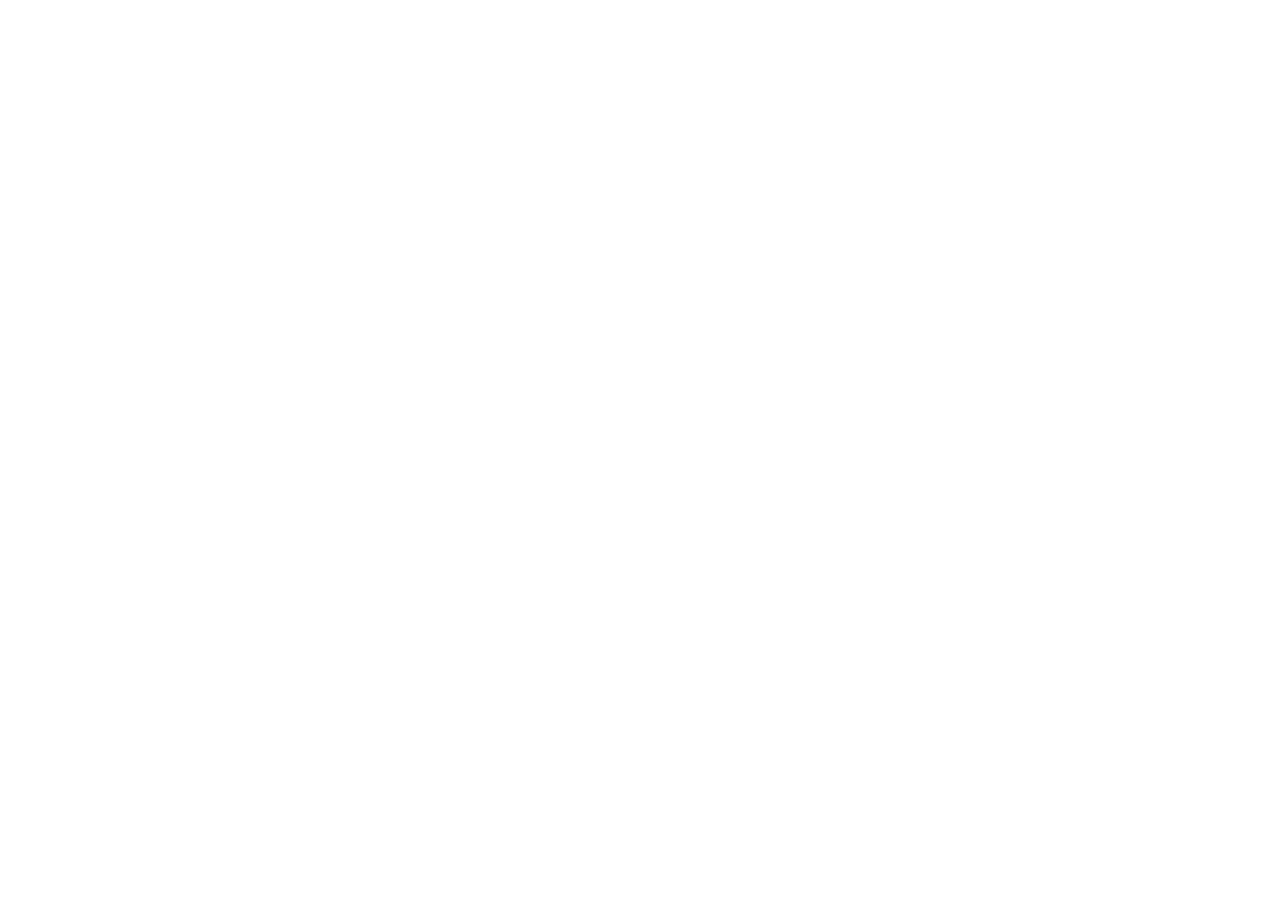
==== index.html @ b58e669b "criei a página inicial" ====
<!DOCTYPE html>
<html lang="pt-br">
<head>
    <meta charset="UTF-8">
    <meta name="viewport" content="width=device-width, initial-scale=1.0">
    <link rel="shortcut icon" href="favicon.ico" type="image/x-icon">
    <title>Projeto Redes Sociais</title>
</head>
<body>
    
</body>
</html>
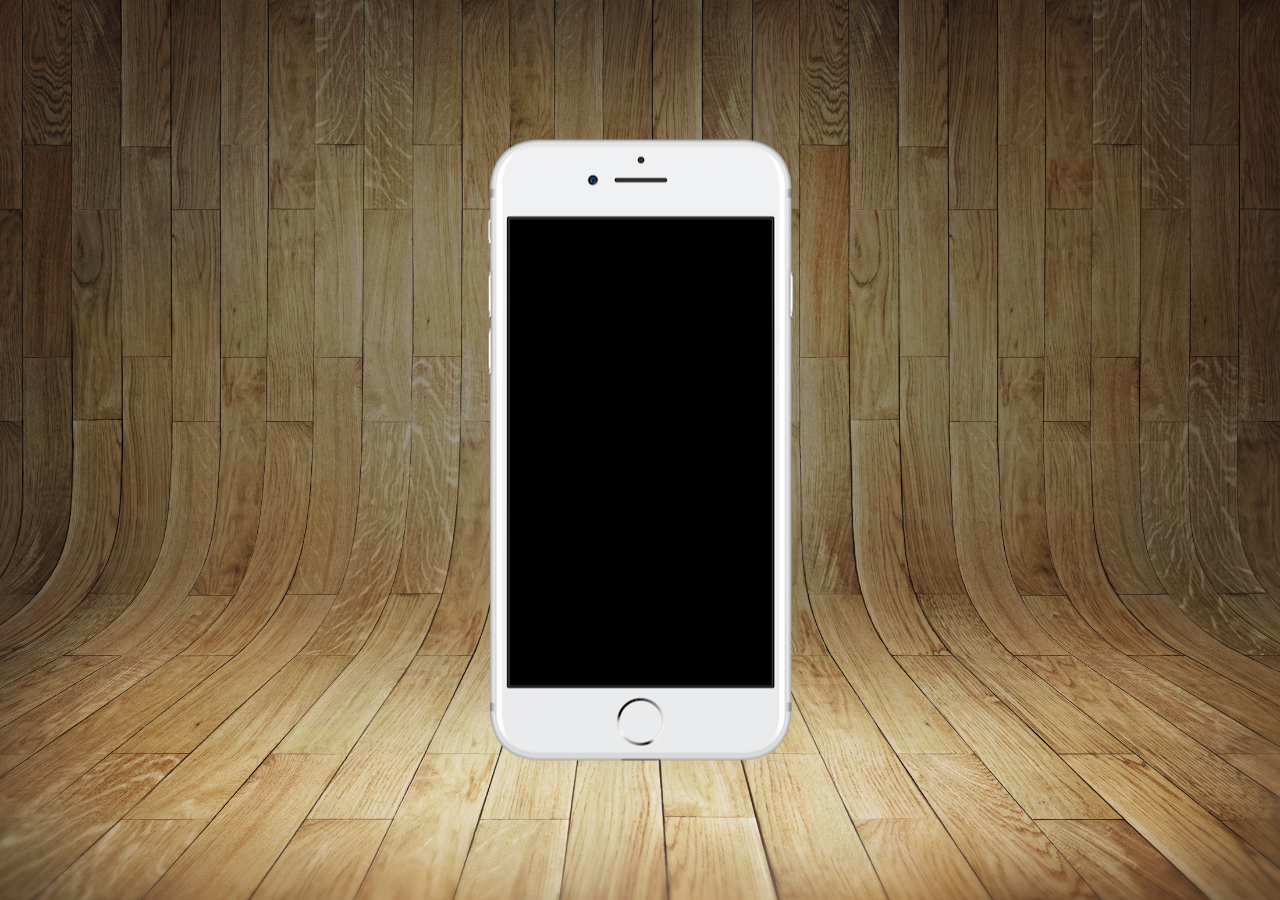
==== commit c220cb5c: "configurações básicas de estilo no projeto" ====
--- a/index.html
+++ b/index.html
@@ -4,9 +4,17 @@
     <meta charset="UTF-8">
     <meta name="viewport" content="width=device-width, initial-scale=1.0">
     <link rel="shortcut icon" href="favicon.ico" type="image/x-icon">
+    <link rel="stylesheet" href="estilos/style.css">
     <title>Projeto Redes Sociais</title>
 </head>
 <body>
-    
+    <main>
+        <section id="telefone">
+
+        </section>
+        <section id="redes-sociais">
+
+        </section>
+    </main>
 </body>
 </html>--- a/estilos/style.css
+++ b/estilos/style.css
@@ -0,0 +1,35 @@
+@charset "UTF-8";
+
+* {
+    margin: 0px;
+    padding: 0px;
+    font-family: Arial, Helvetica, sans-serif;
+}
+
+html, body {
+    height: 100vh;
+    width: 100vw;
+    background-color: black;
+}
+
+body {
+    background: url('../imagens/fundo-madeira.jpg') no-repeat top center;
+    background-size: cover;
+    background-attachment: fixed;
+}
+
+main {
+    position: relative;
+    height: 100vh;
+    
+}
+
+section#telefone {
+    position: absolute;
+    top: 50%;
+    left: 50%;
+    transform: translate(-50%, -50%);
+    height: 627px;
+    width: 310px;
+    background: url('../imagens/frame-iphone.png') no-repeat;
+}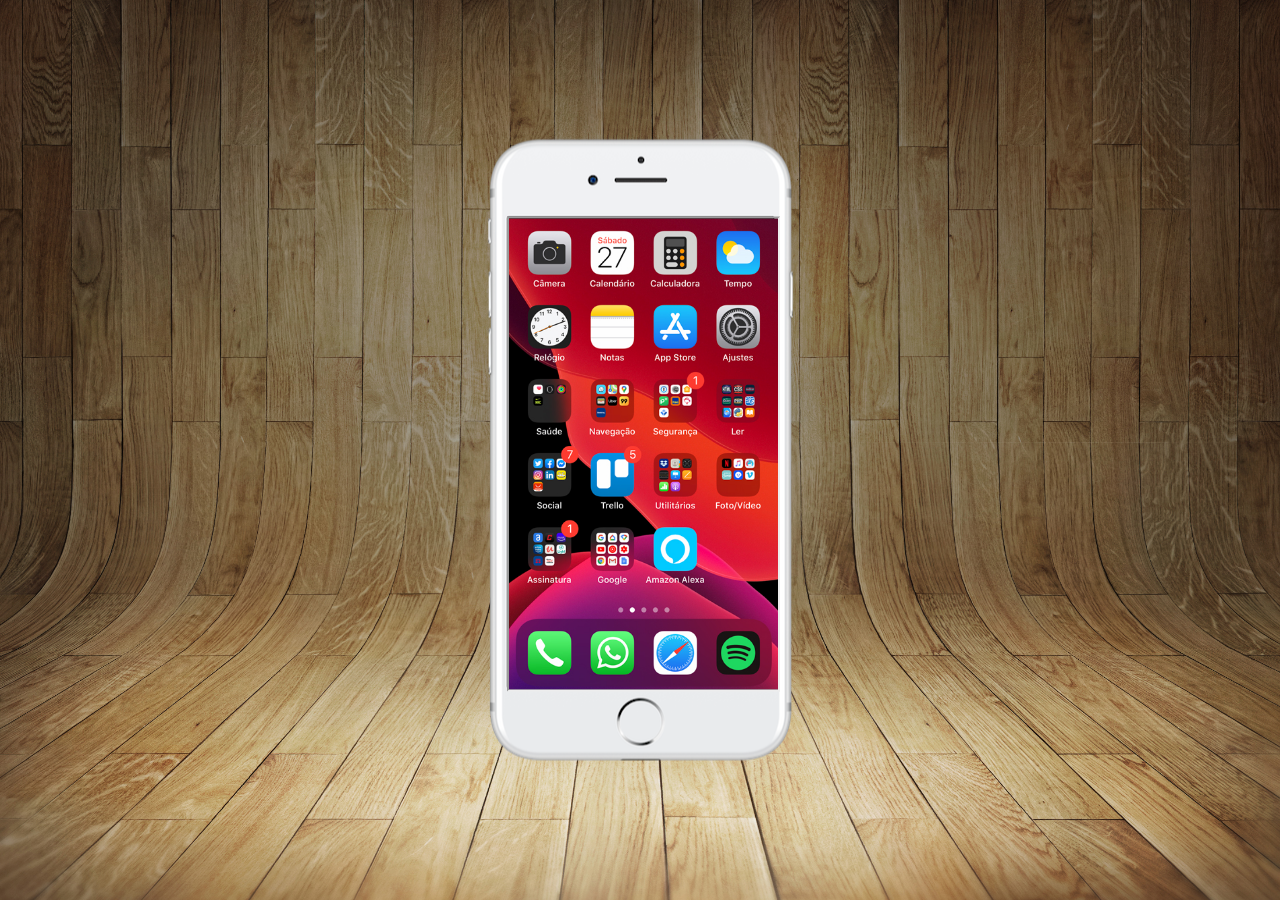
==== commit 1ae21796: "criei a tela home" ====
--- a/index.html
+++ b/index.html
@@ -10,7 +10,9 @@
 <body>
     <main>
         <section id="telefone">
-
+            <iframe src="home.html" name="tela" id="tela">
+                
+            </iframe>
         </section>
         <section id="redes-sociais">
 
--- a/estilos/style.css
+++ b/estilos/style.css
@@ -32,4 +32,12 @@
     height: 627px;
     width: 310px;
     background: url('../imagens/frame-iphone.png') no-repeat;
+}
+
+iframe#tela {
+    position: relative;
+    top: 80px;
+    left: 22px;
+    width: 269px;
+    height: 471px;
 }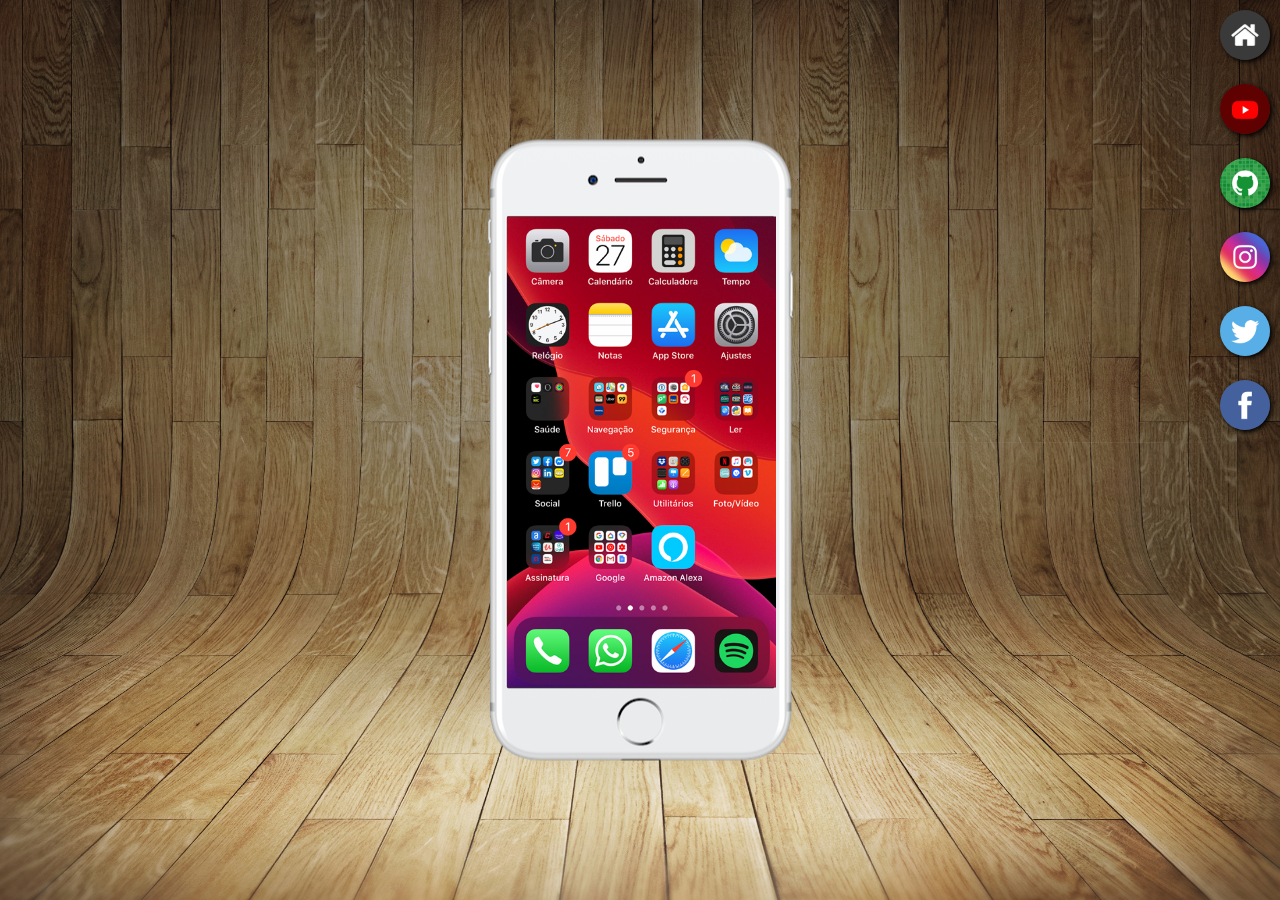
==== commit 2165f338: "criei botões laterais e adicionei estilos" ====
--- a/index.html
+++ b/index.html
@@ -10,12 +10,17 @@
 <body>
     <main>
         <section id="telefone">
-            <iframe src="home.html" name="tela" id="tela">
-                
+            <iframe src="home.html" name="tela" id="tela" frameborder="0">
+                Seu navegador não é compatível com isso.
             </iframe>
         </section>
         <section id="redes-sociais">
-
+            <a href="#" target="tela"><img src="imagens/logo-home.jpg" alt="home"></a><br>
+            <a href="#" target="tela"><img src="imagens/logo-youtube.jpg" alt="youtube"></a><br>
+            <a href="#" target="tela"><img src="imagens/logo-github.jpg" alt=""></a><br>
+            <a href="#" target="tela"><img src="imagens/logo-instagram.jpg" alt="instagram"></a><br>
+            <a href="#" target="tela"><img src="imagens/logo-twitter.jpg" alt="twitter"></a><br>
+            <a href="#" target="tela"><img src="imagens/logo-facebook.jpg" alt="facebook"></a>
         </section>
     </main>
 </body>
--- a/estilos/style.css
+++ b/estilos/style.css
@@ -40,4 +40,22 @@
     left: 22px;
     width: 269px;
     height: 471px;
+}
+
+section#redes-sociais {
+    text-align: right;
+}
+
+section#redes-sociais img {
+    width: 50px;
+    margin: 10px;
+    border-radius: 50%;
+    box-shadow: 2px 2px 5px black;
+    box-sizing: border-box;
+}
+section#redes-sociais img:hover {
+    border: 2px solid rgba(255, 255, 255, 0.663);
+    transform: translate(-3px, -3px);
+    box-shadow: 5px 5px 20px black;
+    transition: transform .2s, border .5s;
 }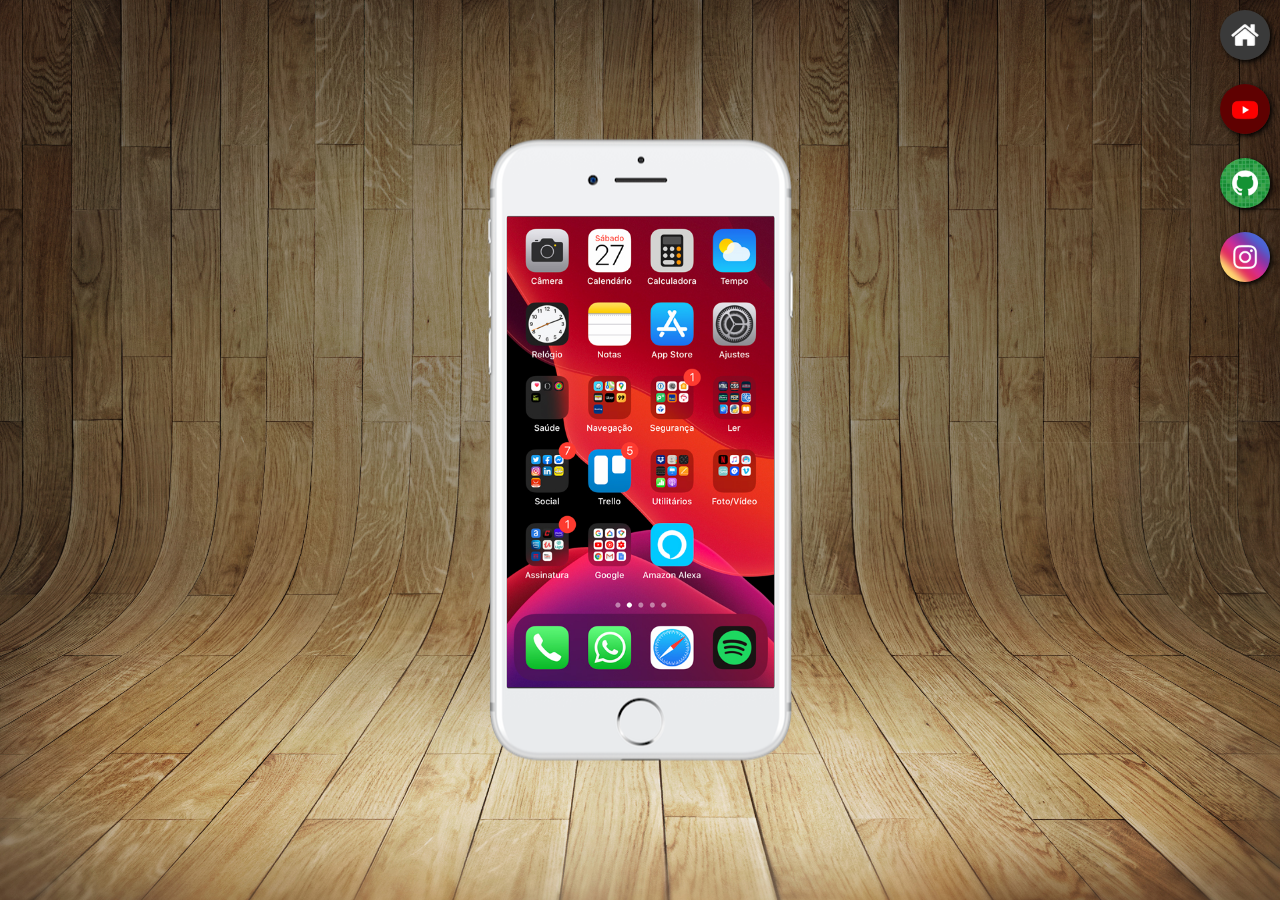
==== commit 1cb696b5: "criei as páginas" ====
--- a/index.html
+++ b/index.html
@@ -15,12 +15,10 @@
             </iframe>
         </section>
         <section id="redes-sociais">
-            <a href="#" target="tela"><img src="imagens/logo-home.jpg" alt="home"></a><br>
-            <a href="#" target="tela"><img src="imagens/logo-youtube.jpg" alt="youtube"></a><br>
-            <a href="#" target="tela"><img src="imagens/logo-github.jpg" alt=""></a><br>
-            <a href="#" target="tela"><img src="imagens/logo-instagram.jpg" alt="instagram"></a><br>
-            <a href="#" target="tela"><img src="imagens/logo-twitter.jpg" alt="twitter"></a><br>
-            <a href="#" target="tela"><img src="imagens/logo-facebook.jpg" alt="facebook"></a>
+            <a href="home.html" target="tela"><img src="imagens/logo-home.jpg" alt="home"></a><br>
+            <a href="youtube.html" target="tela"><img src="imagens/logo-youtube.jpg" alt="youtube"></a><br>
+            <a href="github.html" target="tela"><img src="imagens/logo-github.jpg" alt=""></a><br>
+            <a href="instagram.html" target="tela"><img src="imagens/logo-instagram.jpg" alt="instagram"></a><br>     
         </section>
     </main>
 </body>
--- a/estilos/style.css
+++ b/estilos/style.css
@@ -38,7 +38,7 @@
     position: relative;
     top: 80px;
     left: 22px;
-    width: 269px;
+    width: 267px;
     height: 471px;
 }
 
